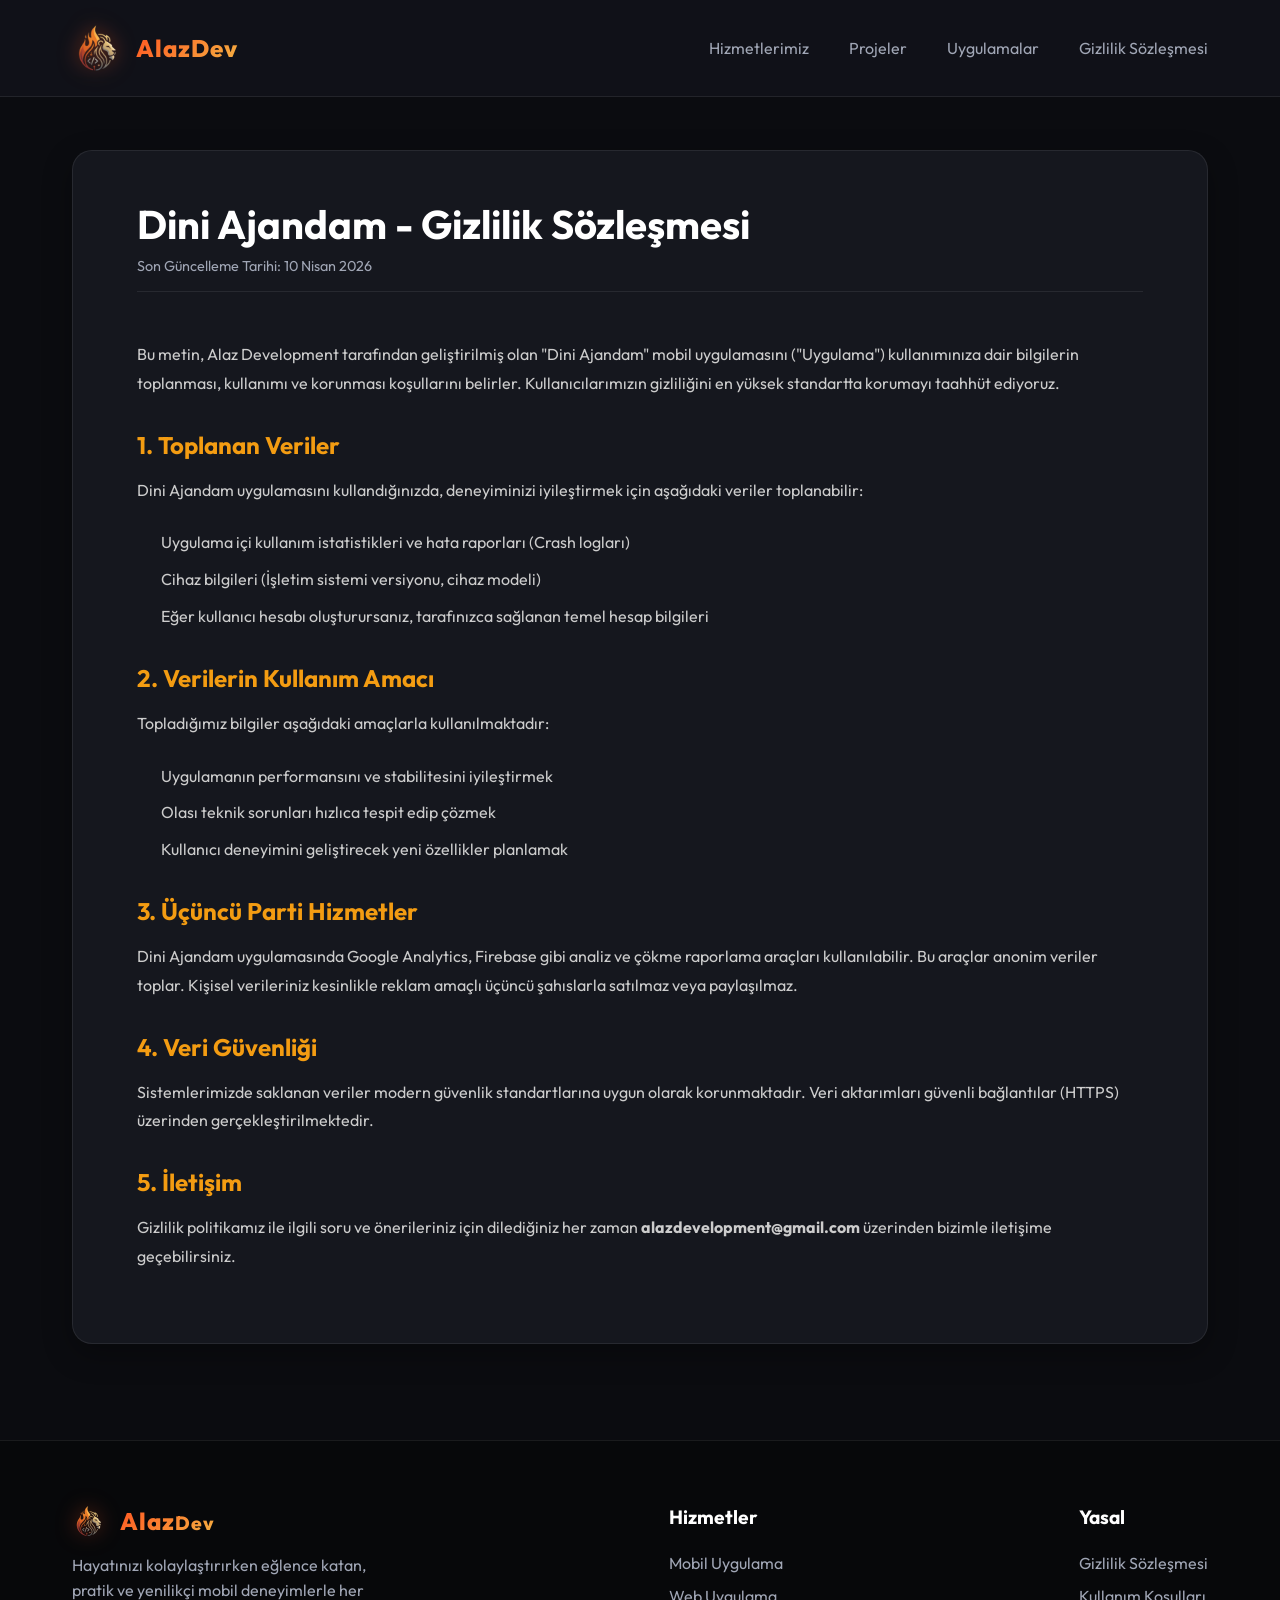
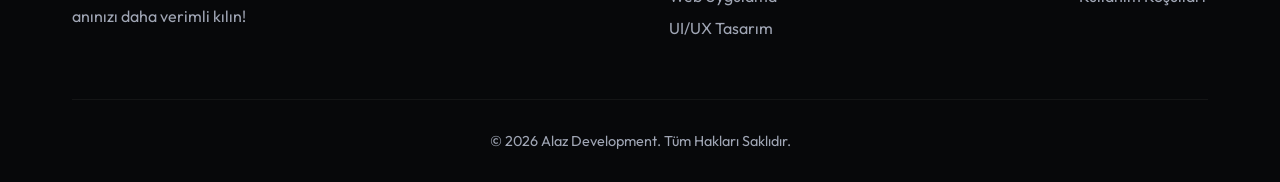
==== dini-ajandam-gizlilik.html @ 936b19d2 "Yeni sayfalar eklendi" ====
<!DOCTYPE html>
<html lang="tr">

<head>
    <meta charset="UTF-8">
    <meta name="viewport" content="width=device-width, initial-scale=1.0">
    <title>Dini Ajandam - Gizlilik Sözleşmesi | Alaz Development</title>
    <meta name="description" content="Dini Ajandam uygulaması gizlilik politikası.">

    <!-- CSS -->
    <link rel="stylesheet" href="assets/css/style.css">
</head>

<body>

    <!-- Header -->
    <header>
        <div class="container nav-container">
            <a href="index.html" class="logo-wrapper">
                <img src="assets/img/logo.png" alt="Alaz Development Logo">
                <span class="logo-text text-gradient">Alaz<span style="color: white">Dev</span></span>
            </a>
            <nav>
                <ul>
                    <li><a href="index.html#hizmetler">Hizmetlerimiz</a></li>
                    <li><a href="index.html">Projeler</a></li>
                    <li><a href="uygulamalar.html">Uygulamalar</a></li>
                    <li><a href="gizlilik-sozlesmesi.html">Gizlilik Sözleşmesi</a></li>
                </ul>
            </nav>
        </div>
    </header>

    <!-- Legal Content -->
    <main class="legal-page">
        <div class="container">
            <div class="legal-content">
                <h1>Dini Ajandam - Gizlilik Sözleşmesi</h1>
                <div class="legal-meta">Son Güncelleme Tarihi: 10 Nisan 2026</div>

                <p>Bu metin, Alaz Development tarafından geliştirilmiş olan "Dini Ajandam" mobil uygulamasını
                    ("Uygulama")
                    kullanımınıza dair bilgilerin toplanması, kullanımı ve korunması koşullarını belirler.
                    Kullanıcılarımızın gizliliğini en
                    yüksek standartta korumayı taahhüt ediyoruz.</p>

                <h2>1. Toplanan Veriler</h2>
                <p>Dini Ajandam uygulamasını kullandığınızda, deneyiminizi iyileştirmek için aşağıdaki veriler
                    toplanabilir:</p>
                <ul>
                    <li>Uygulama içi kullanım istatistikleri ve hata raporları (Crash logları)</li>
                    <li>Cihaz bilgileri (İşletim sistemi versiyonu, cihaz modeli)</li>
                    <li>Eğer kullanıcı hesabı oluşturursanız, tarafınızca sağlanan temel hesap bilgileri</li>
                </ul>

                <h2>2. Verilerin Kullanım Amacı</h2>
                <p>Topladığımız bilgiler aşağıdaki amaçlarla kullanılmaktadır:</p>
                <ul>
                    <li>Uygulamanın performansını ve stabilitesini iyileştirmek</li>
                    <li>Olası teknik sorunları hızlıca tespit edip çözmek</li>
                    <li>Kullanıcı deneyimini geliştirecek yeni özellikler planlamak</li>
                </ul>

                <h2>3. Üçüncü Parti Hizmetler</h2>
                <p>Dini Ajandam uygulamasında Google Analytics, Firebase gibi analiz ve çökme raporlama araçları
                    kullanılabilir.
                    Bu araçlar anonim veriler toplar. Kişisel verileriniz kesinlikle reklam amaçlı üçüncü şahıslarla
                    satılmaz veya paylaşılmaz.</p>

                <h2>4. Veri Güvenliği</h2>
                <p>Sistemlerimizde saklanan veriler modern güvenlik standartlarına uygun olarak korunmaktadır.
                    Veri aktarımları güvenli bağlantılar (HTTPS) üzerinden gerçekleştirilmektedir.</p>

                <h2>5. İletişim</h2>
                <p>Gizlilik politikamız ile ilgili soru ve önerileriniz için dilediğiniz her zaman
                    <strong>alazdevelopment@gmail.com</strong> üzerinden bizimle iletişime geçebilirsiniz.
                </p>
            </div>
        </div>
    </main>

    <!-- Footer -->
    <footer>
        <div class="container">
            <div class="footer-top">
                <div class="footer-brand">
                    <a href="index.html" class="logo-wrapper" style="margin-bottom: 1rem;">
                        <img src="assets/img/logo.png" alt="Alaz Development Logo" style="height: 32px">
                        <span class="logo-text text-gradient">Alaz<span
                                style="color: white; font-size: 1.2rem;">Dev</span></span>
                    </a>
                    <p>Hayatınızı kolaylaştırırken eğlence katan, pratik ve yenilikçi mobil deneyimlerle her anınızı
                        daha verimli kılın!</p>
                </div>

                <div class="footer-links">
                    <h4>Hizmetler</h4>
                    <ul>
                        <li><a href="index.html#hizmetler">Mobil Uygulama</a></li>
                        <li><a href="index.html#hizmetler">Web Uygulama</a></li>
                        <li><a href="index.html#hizmetler">UI/UX Tasarım</a></li>
                    </ul>
                </div>

                <div class="footer-links">
                    <h4>Yasal</h4>
                    <ul>
                        <li><a href="gizlilik-sozlesmesi.html">Gizlilik Sözleşmesi</a></li>
                        <li><a href="#">Kullanım Koşulları</a></li>
                    </ul>
                </div>
            </div>

            <div class="footer-bottom">
                <p>&copy; 2026 Alaz Development. Tüm Hakları Saklıdır.</p>
            </div>
        </div>
    </footer>

</body>

</html>
---- assets/css/style.css ----
@import url('https://fonts.googleapis.com/css2?family=Outfit:wght@300;400;600;700;800&display=swap');

:root {
  --bg-color: #0b0c10;
  --bg-color-light: #15171e;
  --text-main: #ffffff;
  --text-muted: #a0a6b5;
  --accent-orange: #ff5722;
  --accent-orange-glow: rgba(255, 87, 34, 0.4);
  --accent-gold: #f39c12;
  --accent-gold-glow: rgba(243, 156, 18, 0.4);
  --gradient-flame: linear-gradient(135deg, #ff5722, #f5b041);
  --glass-bg: rgba(21, 23, 30, 0.6);
  --glass-border: rgba(255, 255, 255, 0.08);
}

* {
  margin: 0;
  padding: 0;
  box-sizing: border-box;
}

html, body {
  font-family: 'Outfit', sans-serif;
  background-color: var(--bg-color);
  color: var(--text-main);
  scroll-behavior: smooth;
  overflow-x: hidden;
}

a {
  text-decoration: none;
  color: inherit;
  transition: all 0.3s ease;
}

ul {
  list-style: none;
}

/* --- Layout Defaults --- */
.container {
  max-width: 1200px;
  margin: 0 auto;
  padding: 0 2rem;
}

/* --- Utility Classes --- */
.text-gradient {
  background: var(--gradient-flame);
  -webkit-background-clip: text;
  -webkit-text-fill-color: transparent;
  background-clip: text;
}

.btn-primary {
  display: inline-block;
  background: var(--gradient-flame);
  color: white;
  padding: 0.8rem 2rem;
  border-radius: 50px;
  font-weight: 600;
  font-size: 1.1rem;
  box-shadow: 0 8px 25px var(--accent-orange-glow);
  transition: transform 0.3s ease, box-shadow 0.3s ease;
}

.btn-primary:hover {
  transform: translateY(-3px);
  box-shadow: 0 12px 35px rgba(255, 87, 34, 0.6);
}

.btn-secondary {
  display: inline-block;
  background: transparent;
  color: var(--text-main);
  padding: 0.8rem 2rem;
  border: 1px solid rgba(255, 255, 255, 0.2);
  border-radius: 50px;
  font-weight: 600;
  font-size: 1.1rem;
  transition: all 0.3s ease;
}

.btn-secondary:hover {
  background: rgba(255, 255, 255, 0.05);
  border-color: var(--accent-gold);
}

/* --- Header / Navbar --- */
header {
  position: fixed;
  top: 0;
  left: 0;
  width: 100%;
  z-index: 1000;
  padding: 1.5rem 0;
  backdrop-filter: blur(12px);
  -webkit-backdrop-filter: blur(12px);
  background: var(--glass-bg);
  border-bottom: 1px solid var(--glass-border);
  transition: all 0.3s ease;
}

.nav-container {
  display: flex;
  justify-content: space-between;
  align-items: center;
}

.logo-wrapper {
  display: flex;
  align-items: center;
  gap: 1rem;
}

.logo-wrapper img {
  height: 48px;
  width: auto;
  filter: drop-shadow(0 0 10px rgba(255, 87, 34, 0.5));
}

.logo-text {
  font-size: 1.5rem;
  font-weight: 800;
  letter-spacing: 1px;
}

nav ul {
  display: flex;
  gap: 2.5rem;
}

nav ul li a {
  font-size: 1rem;
  font-weight: 400;
  color: var(--text-muted);
}

nav ul li a:hover {
  color: var(--text-main);
  text-shadow: 0 0 8px rgba(255, 255, 255, 0.5);
}

/* --- Hero Section --- */
.hero {
  min-height: 100vh;
  display: flex;
  align-items: center;
  padding-top: 100px; /* Offset for fixed header */
  position: relative;
  overflow: hidden;
}

/* Ambient Background Glow */
.hero::before {
  content: '';
  position: absolute;
  top: 20%;
  left: -10%;
  width: 50vw;
  height: 50vw;
  background: radial-gradient(circle, rgba(255,87,34,0.15) 0%, rgba(11,12,16,0) 70%);
  border-radius: 50%;
  z-index: -1;
}

.hero::after {
  content: '';
  position: absolute;
  bottom: 0;
  right: -10%;
  width: 40vw;
  height: 40vw;
  background: radial-gradient(circle, rgba(243,156,18,0.1) 0%, rgba(11,12,16,0) 70%);
  border-radius: 50%;
  z-index: -1;
}

.hero-grid {
  display: grid;
  grid-template-columns: 1fr 1fr;
  gap: 4rem;
  align-items: center;
}

.hero-content {
  animation: fadeUp 1s ease-out;
}

.hero-title {
  font-size: 3.5rem;
  line-height: 1.2;
  font-weight: 800;
  margin-bottom: 1.5rem;
}

.hero-mission {
  font-size: 1.25rem;
  line-height: 1.7;
  color: var(--text-muted);
  margin-bottom: 2.5rem;
  border-left: 4px solid var(--accent-orange);
  padding-left: 1.5rem;
}

.hero-actions {
  display: flex;
  gap: 1rem;
}

.hero-visual {
  position: relative;
  display: flex;
  justify-content: center;
  align-items: center;
  animation: float 6s ease-in-out infinite;
}

.hero-visual img {
  width: 100%;
  max-width: 450px;
  filter: drop-shadow(0 20px 40px rgba(255, 87, 34, 0.4));
  position: relative;
  z-index: 2;
}

/* --- Services Section --- */
.services {
  padding: 6rem 0;
  background-color: var(--bg-color);
  position: relative;
}

.section-header {
  text-align: center;
  margin-bottom: 4rem;
}

.section-title {
  font-size: 2.5rem;
  font-weight: 700;
  margin-bottom: 1rem;
}

.section-desc {
  color: var(--text-muted);
  font-size: 1.1rem;
  max-width: 600px;
  margin: 0 auto;
}

.services-grid {
  display: grid;
  grid-template-columns: repeat(auto-fit, minmax(300px, 1fr));
  gap: 2rem;
}

.service-card {
  background: var(--bg-color-light);
  border: 1px solid var(--glass-border);
  border-radius: 20px;
  padding: 2.5rem 2rem;
  text-align: left;
  transition: all 0.4s ease;
  position: relative;
  overflow: hidden;
  z-index: 1;
}

.service-card::before {
  content: '';
  position: absolute;
  top: 0;
  left: 0;
  width: 100%;
  height: 100%;
  background: var(--gradient-flame);
  opacity: 0;
  z-index: -1;
  transition: opacity 0.4s ease;
}

.service-card:hover {
  transform: translateY(-10px);
  border-color: rgba(255, 87, 34, 0.5);
  box-shadow: 0 20px 40px rgba(0,0,0,0.4), 0 0 20px rgba(255, 87, 34, 0.1);
}

.service-icon {
  font-size: 2.5rem;
  color: var(--accent-gold);
  margin-bottom: 1.5rem;
  display: inline-block;
}

.service-card h3 {
  font-size: 1.5rem;
  margin-bottom: 1rem;
  font-weight: 600;
}

.service-card p {
  color: var(--text-muted);
  line-height: 1.6;
}

/* --- Tech Stack Banner (Optional nice addition) --- */
.tech-banner {
  background: var(--bg-color-light);
  border-top: 1px solid var(--glass-border);
  border-bottom: 1px solid var(--glass-border);
  padding: 3rem 0;
  text-align: center;
}

.tech-banner h4 {
  color: var(--text-muted);
  font-weight: 400;
  margin-bottom: 2rem;
  letter-spacing: 2px;
  text-transform: uppercase;
  font-size: 0.9rem;
}

/* --- Legal / Privacy Page Content --- */
.legal-page {
  padding-top: 150px;
  padding-bottom: 6rem;
}

.legal-content {
  background: var(--bg-color-light);
  border: 1px solid var(--glass-border);
  border-radius: 20px;
  padding: 3rem 4rem;
  box-shadow: 0 10px 30px rgba(0,0,0,0.3);
}

.legal-content h1 {
  font-size: 2.5rem;
  margin-bottom: 0.5rem;
}

.legal-meta {
  color: var(--text-muted);
  font-size: 0.9rem;
  margin-bottom: 3rem;
  padding-bottom: 1rem;
  border-bottom: 1px solid var(--glass-border);
}

.legal-content h2 {
  font-size: 1.5rem;
  color: var(--accent-gold);
  margin: 2rem 0 1rem 0;
}

.legal-content p, .legal-content ul {
  color: #cccccc;
  line-height: 1.8;
  margin-bottom: 1.5rem;
}

.legal-content ul {
  padding-left: 1.5rem;
}

.legal-content li {
  margin-bottom: 0.5rem;
}

/* --- Footer --- */
footer {
  background: #07080a;
  padding: 4rem 0 2rem 0;
  border-top: 1px solid var(--glass-border);
}

.footer-top {
  display: flex;
  justify-content: space-between;
  align-items: flex-start;
  margin-bottom: 3rem;
  flex-wrap: wrap;
  gap: 2rem;
}

.footer-brand {
  max-width: 300px;
}

.footer-brand p {
  color: var(--text-muted);
  margin-top: 1rem;
  line-height: 1.6;
}

.footer-links h4 {
  font-size: 1.2rem;
  margin-bottom: 1.5rem;
  color: white;
}

.footer-links ul li {
  margin-bottom: 0.8rem;
}

.footer-links ul li a {
  color: var(--text-muted);
}

.footer-links ul li a:hover {
  color: var(--accent-orange);
}

.footer-bottom {
  text-align: center;
  padding-top: 2rem;
  border-top: 1px solid rgba(255, 255, 255, 0.05);
  color: var(--text-muted);
  font-size: 0.9rem;
}

/* --- Animations --- */
@keyframes fadeUp {
  from {
    opacity: 0;
    transform: translateY(30px);
  }
  to {
    opacity: 1;
    transform: translateY(0);
  }
}

@keyframes float {
  0% { transform: translateY(0px); }
  50% { transform: translateY(-15px); }
  100% { transform: translateY(0px); }
}

/* --- Responsive --- */
@media (max-width: 900px) {
  .hero-grid {
    grid-template-columns: 1fr;
    text-align: center;
  }
  
  .hero-mission {
    border-left: none;
    border-top: 4px solid var(--accent-orange);
    padding-left: 0;
    padding-top: 1.5rem;
    margin: 0 auto 2.5rem auto;
    max-width: 600px;
  }
  
  .hero-actions {
    justify-content: center;
  }
  
  .hero-visual {
    grid-row: 1; /* Move image to top on mobile */
  }

  .nav-container ul {
    display: none; /* simple mobile menu hidden for now */
  }
}

@media (max-width: 768px) {
  .hero-title {
    font-size: 2.5rem;
  }
  .legal-content {
    padding: 2rem;
  }
}
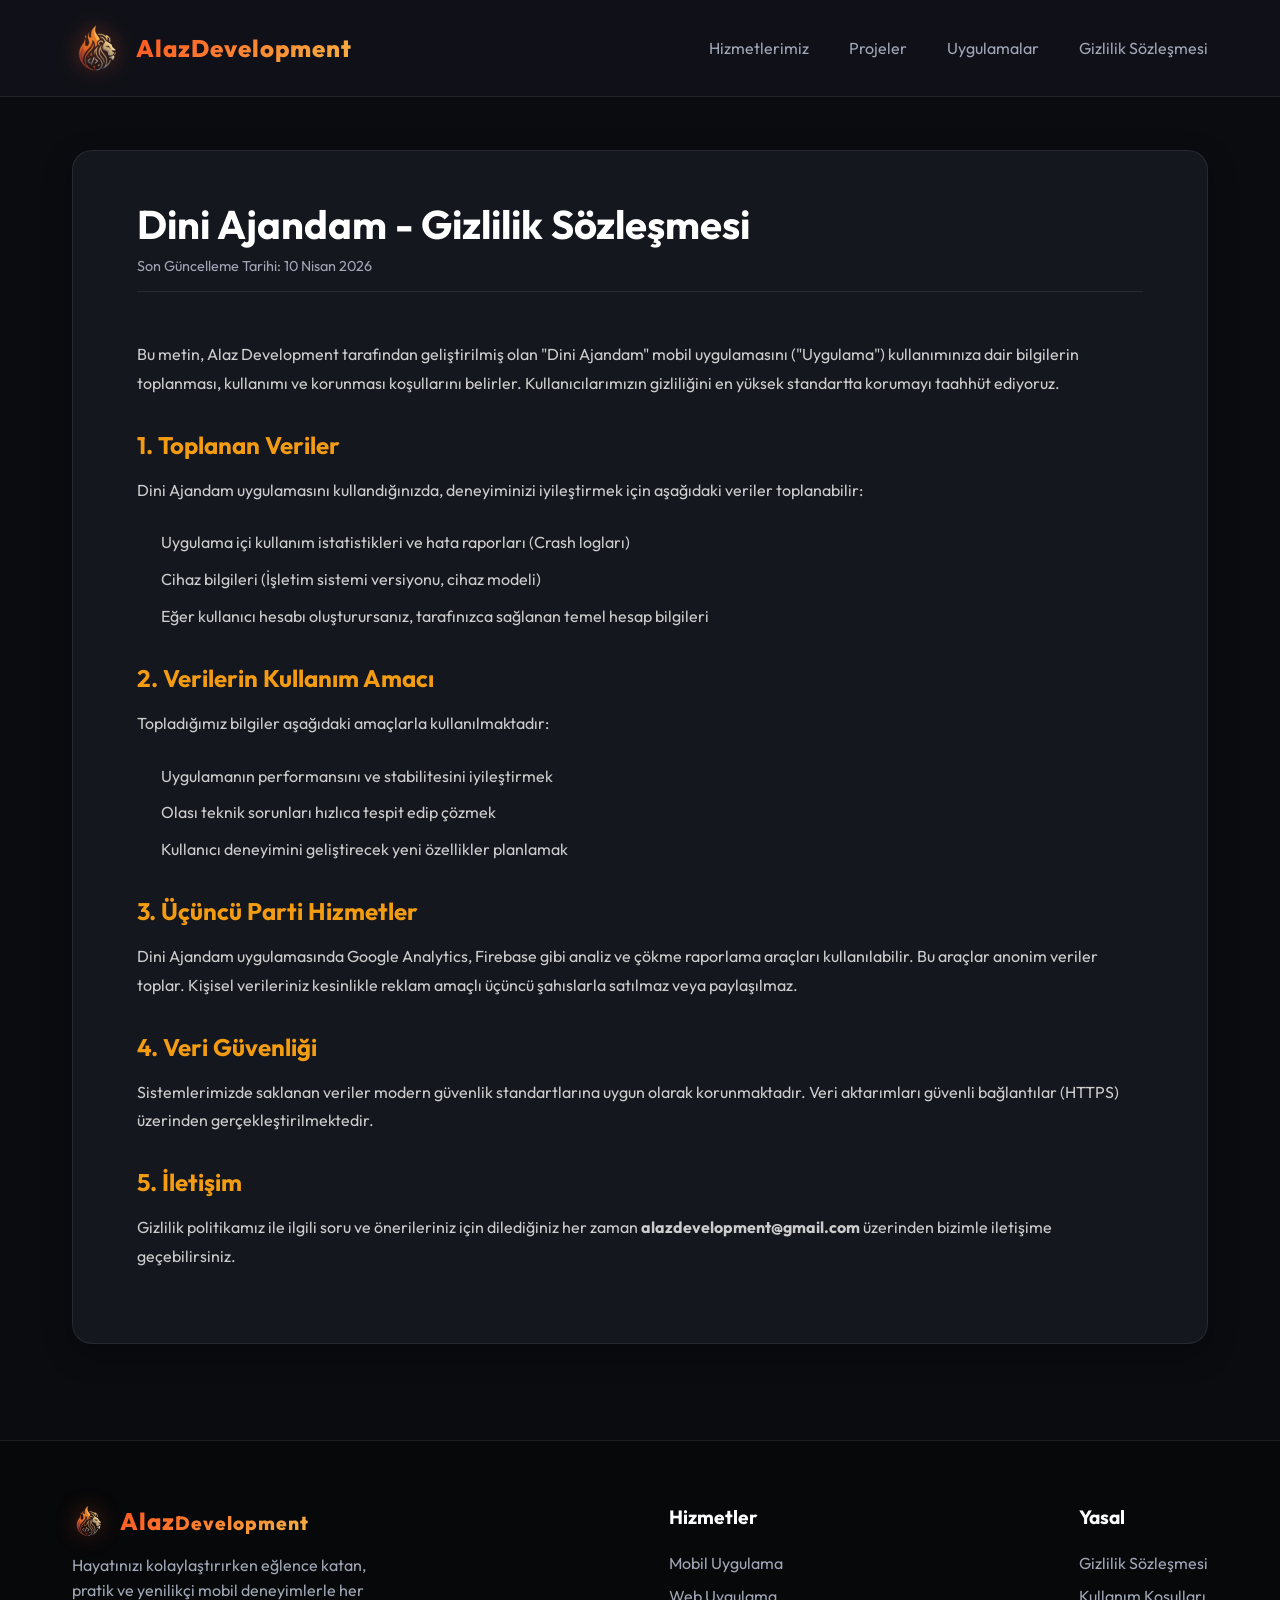
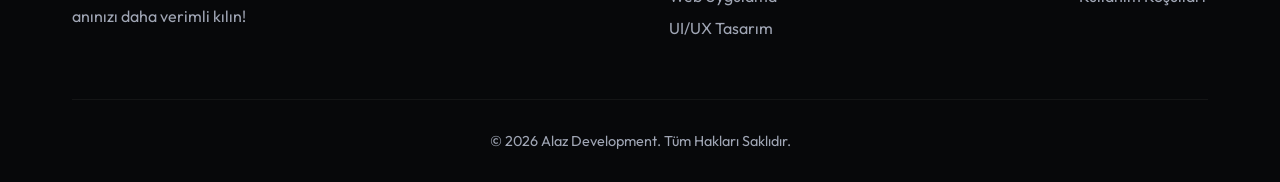
==== commit adcc5cb0: "link güncellendi" ====
--- a/dini-ajandam-gizlilik.html
+++ b/dini-ajandam-gizlilik.html
@@ -18,7 +18,7 @@
         <div class="container nav-container">
             <a href="index.html" class="logo-wrapper">
                 <img src="assets/img/logo.png" alt="Alaz Development Logo">
-                <span class="logo-text text-gradient">Alaz<span style="color: white">Dev</span></span>
+                <span class="logo-text text-gradient">Alaz<span style="color: white">Development</span></span>
             </a>
             <nav>
                 <ul>
@@ -87,7 +87,7 @@
                     <a href="index.html" class="logo-wrapper" style="margin-bottom: 1rem;">
                         <img src="assets/img/logo.png" alt="Alaz Development Logo" style="height: 32px">
                         <span class="logo-text text-gradient">Alaz<span
-                                style="color: white; font-size: 1.2rem;">Dev</span></span>
+                                style="color: white; font-size: 1.2rem;">Development</span></span>
                     </a>
                     <p>Hayatınızı kolaylaştırırken eğlence katan, pratik ve yenilikçi mobil deneyimlerle her anınızı
                         daha verimli kılın!</p>
